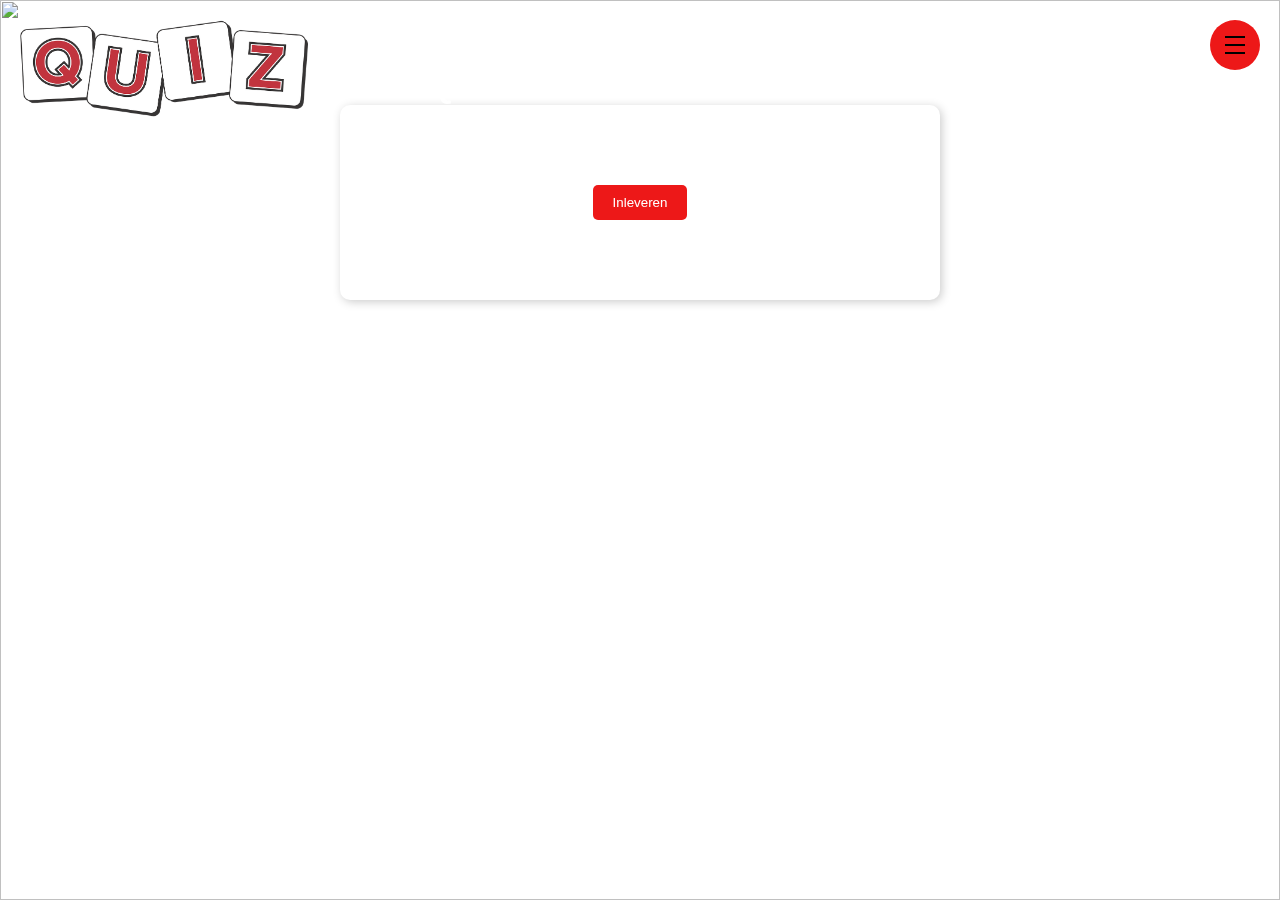
==== Contact/index.html @ 1dbd8944 "Contact" ====
<!DOCTYPE html>
<html lang="en">
<head>
    <meta charset="UTF-8">
    <meta http-equiv="X-UA-Compatible" content="IE=edge">
    <meta name="viewport" content="width=device-width, initial-scale=1.0">
    <title>Quizzie - BTTF</title>
    <link rel="stylesheet" href="style.css">
    <link rel="stylesheet" href="../body.css">
</head>
<body>
  <img src="./delorean.jpg" alt="" class="img-background">
  <div class="nav">
    <div class="logo">
      <a href="../index.html">
        <img src="../logo.png" alt="logo">
      </a>
    </div>
      <div class="nav-links">
          <input type="checkbox" id="active">
          <label onclick="hideRadio()" for="active" class="menu-btn"><span></span></label>
          <label for="active" class="close"></label>
          <div class="wrapper">
            <ul>
      <li><a href="../index.html">Home</a></li>
      <li><a href="../Quiz-porsche-cup/index.html">Quiz1</a></li>
      <li><a href="../Quiz-80s-rap/index.html">Quiz2</a></li>
      <li><a href="../Quiz-BTTF/index.html">Quiz3</a></li>
      <li><a href="#">Contact</a></li>
      </ul>
      </div>
      </div>
  </div>
  <div class="leeg">
    hi
  </div>
    <h1>Quizzie - Back to the Future</h1>
    <form>
      
      <input type="button" value="Inleveren" id="inleverButton" onclick="inleveren()">
      <input type="button" value="Opnieuw Maken" id="resetButton" onclick="window.location.reload()">
      <p id="resultaten"></p>
    </form>
    <script src="script.js"></script>
</body>
</html>
---- Contact/style.css ----
body {
    background-color: #f2f2f2;
    font-family: Arial, sans-serif;
}
.img-background {
    position: fixed;
    left: 0%;
    top: 0%;
    width: 100%;
    height: 100%;
    z-index: -1;
}
h1 {
    color: #ffffff;
    text-align: center;
    margin-top: 50px;
}
#vraag {
    margin-top: 20px;
    font-size: 1.2em;
}
#resultaten {
    text-align: center;
    font-size: medium;
}
#a1G, #a2G, #a3G, #a4G, #a5G, #a6G, #a7G, #a8G, #a9G, #a10G, #a11G, #a12G, #a13G, #a14G, #a15G {
    color: #4CAF50;
    font-size: medium;
}
#a1F, #a2F, #a3F, #a4F, #a5F, #a6F, #a7F, #a8F, #a9F, #a10F, #a11F, #a12F, #a13F, #a14F, #a15F {
    color: #ED1818;
    font-size: medium;
}
#resetButton {
    display: none;
}
form {
    margin: 0 auto;
    width: 600px;
    padding: 50px;
    background-color: white;
    border-radius: 10px;
    box-shadow: 2px 2px 10px #ccc;
}
input[type="radio"] {
    margin-right: 10px;
}
input[type="button"] {
    display: block;
    margin: 30px auto;
    padding: 10px 20px;
    background-color: #ED1818;
    color: white;
    border-radius: 5px;
    border: none;
    cursor: pointer;
    transition: 0.3s;
}
input[type="button"]:hover {
    background-color: #C8BFBF;
    transition: 0.3s;
}
---- body.css ----
/* Header */

*{
    margin: 0;
    padding: 0;
    box-sizing: border-box;
    font-family: 'Lato', sans-serif;
    font-family: 'Oswald', sans-serif;
  }
  body{
    background: #000;
    background: white;
    min-height: 100vh;
    overflow-x: hidden;
  }
  .wrapper{
    position: fixed;
    top: 0;
    right: -100%;
    height: 100%;
    width: 100%;
    background: #000;
    background: linear-gradient(-45deg, black, White, #C8BFBF, #ED1818);
    transition: all 0.6s ease-in-out;
  }
  #active:checked ~ .wrapper{
    right:0;
  }
  .menu-btn{
    position: absolute;
    z-index: 2;
    right: 20px;
    top: 20px;
    height: 50px;
    width: 50px;
    text-align: center;
    line-height: 50px;
    border-radius: 50%;
    font-size: 20px;
    cursor: pointer;
    color: #fff;
    background: #ED1818;
    transition: all 0.3s ease-in-out;
  }
  .menu-btn span,
  .menu-btn:before,
  .menu-btn:after{
      content: "";
      position: absolute;
      top: calc(50% - 1px);
      left: 30%;
      width: 40%;
      border-bottom: 2px solid #000;
      transition: transform .6s cubic-bezier(0.215, 0.61, 0.355, 1);
  }
  .menu-btn:before{
    transform: translateY(-8px);
  }
  .menu-btn:after{
    transform: translateY(8px);
  }
  
  
  .close {
      z-index: 1;
      width: 100%;
      height: 100%;
      pointer-events: none;
      transition: background .6s;
  }
  
  /* closing animation */
  #active:checked + .menu-btn span {
      transform: scaleX(0);
  }
  #active:checked + .menu-btn:before {
      transform: rotate(45deg);
    border-color: black;
  }
  #active:checked + .menu-btn:after {
      transform: rotate(-45deg);
    border-color: black;
  }
  .wrapper ul{
    position: absolute;
    top: 60%;
    left: 50%;
    height: 90%;
    transform: translate(-50%, -50%);
    list-style: none;
    text-align: center;
  }
  .wrapper ul li{
    height: 10%;
    margin: 15px 0;
  }
  .wrapper ul li a{
    text-decoration: none;
    font-size: 30px;
    font-weight: 500;
    padding: 5px 30px;
    color: black;
    border-radius: 50px;
    position: absolute;
    line-height: 50px;
    margin: 5px 30px;
    opacity: 0;
    transition: all 0.3s ease;
    transition: transform .6s cubic-bezier(0.215, 0.61, 0.355, 1);
  }
  .wrapper ul li a:after{
    position: absolute;
    content: "";
    background: #000;
    background:#ED1818;
    width: 100%;
    height: 100%;
    left: 0;
    top: 0;
    border-radius: 50px;
    transform: scaleY(0);
    z-index: -1;
    transition: transform 0.3s ease;
  }
  .wrapper ul li a:hover:after{
    transform: scaleY(1);
  }
  .wrapper ul li a:hover{
    color: black;
  }
  input[type="checkbox"]{
    display: none;
  }
  .content{
    position: absolute;
    top: 50%;
    left: 50%;
    transform: translate(-50%, -50%);
    z-index: -1;
    text-align: center;
    width: 100%;
    color: #202020;
  }
  .content .title{
    font-size: 40px;
    font-weight: 700;
  }
  .content p{
    font-size: 35px;
    font-weight: 600;
  }
  
  #active:checked ~ .wrapper ul li a{
    opacity: 1;
  }
  .wrapper ul li a{
    transition: opacity 1.2s, transform 1.2s cubic-bezier(0.215, 0.61, 0.355, 1);
    transform: translateX(100px);
  }
  #active:checked ~ .wrapper ul li a{
      transform: none;
      transition-timing-function: ease, cubic-bezier(.1,1.3,.3,1);
     transition-delay: .6s;
    transform: translateX(-100px);
  }

  /* end Header */


  .logo{
    float: left;
    margin-left: 20px;
    margin-top: 20px;
  }  
    .logo img{
        max-width: 30%;
    }
    .nav{
        position: fixed;
        background-color: transparent;
        width: 100%;
    }
    .leeg{
        color: transparent;
    }
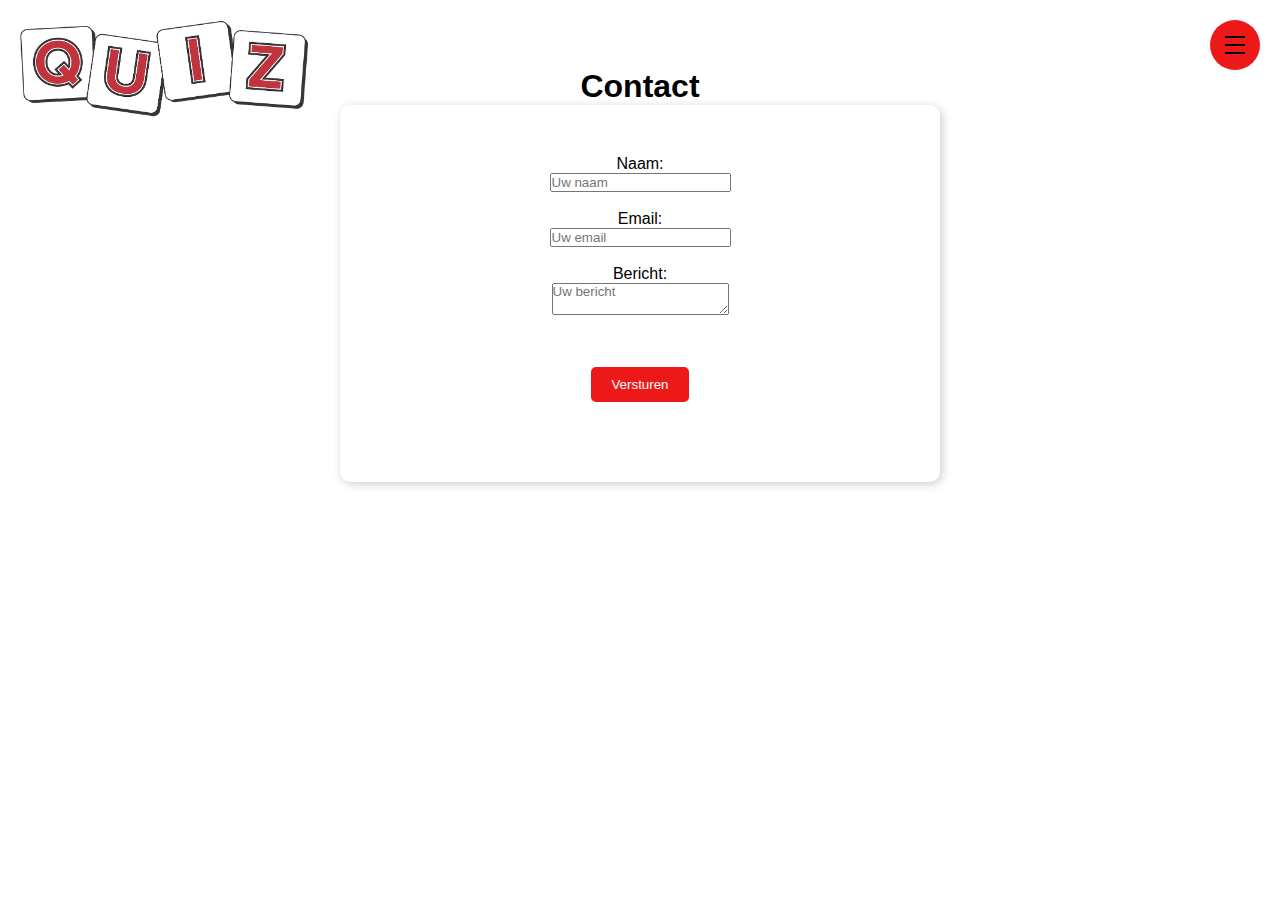
==== commit 1217a4d0: "Contact" ====
--- a/Contact/index.html
+++ b/Contact/index.html
@@ -4,12 +4,11 @@
     <meta charset="UTF-8">
     <meta http-equiv="X-UA-Compatible" content="IE=edge">
     <meta name="viewport" content="width=device-width, initial-scale=1.0">
-    <title>Quizzie - BTTF</title>
+    <title>Quizzie - Contact</title>
     <link rel="stylesheet" href="style.css">
     <link rel="stylesheet" href="../body.css">
 </head>
 <body>
-  <img src="./delorean.jpg" alt="" class="img-background">
   <div class="nav">
     <div class="logo">
       <a href="../index.html">
@@ -26,7 +25,6 @@
       <li><a href="../Quiz-porsche-cup/index.html">Quiz1</a></li>
       <li><a href="../Quiz-80s-rap/index.html">Quiz2</a></li>
       <li><a href="../Quiz-BTTF/index.html">Quiz3</a></li>
-      <li><a href="#">Contact</a></li>
       </ul>
       </div>
       </div>
@@ -34,12 +32,18 @@
   <div class="leeg">
     hi
   </div>
-    <h1>Quizzie - Back to the Future</h1>
-    <form>
-      
-      <input type="button" value="Inleveren" id="inleverButton" onclick="inleveren()">
-      <input type="button" value="Opnieuw Maken" id="resetButton" onclick="window.location.reload()">
-      <p id="resultaten"></p>
+    <h1>Contact</h1>
+    <form method="post" action="Email.php">
+      <label for="name">Naam:</label><br>
+      <input type="text" id="name" name="name" placeholder="Uw naam">
+      <br><br>
+      <label for="email">Email:</label><br>
+      <input type="email" id="email" name="email" placeholder="Uw email">
+      <br><br>
+      <label for="message">Bericht:</label><br>
+      <textarea id="message" name="message" placeholder="Uw bericht"></textarea>
+      <br><br>
+      <input id="button" type="submit" value="Versturen">
     </form>
     <script src="script.js"></script>
 </body>
--- a/Contact/style.css
+++ b/Contact/style.css
@@ -2,16 +2,8 @@
     background-color: #f2f2f2;
     font-family: Arial, sans-serif;
 }
-.img-background {
-    position: fixed;
-    left: 0%;
-    top: 0%;
-    width: 100%;
-    height: 100%;
-    z-index: -1;
-}
 h1 {
-    color: #ffffff;
+    color: #000000;
     text-align: center;
     margin-top: 50px;
 }
@@ -19,22 +11,8 @@
     margin-top: 20px;
     font-size: 1.2em;
 }
-#resultaten {
+form {
     text-align: center;
-    font-size: medium;
-}
-#a1G, #a2G, #a3G, #a4G, #a5G, #a6G, #a7G, #a8G, #a9G, #a10G, #a11G, #a12G, #a13G, #a14G, #a15G {
-    color: #4CAF50;
-    font-size: medium;
-}
-#a1F, #a2F, #a3F, #a4F, #a5F, #a6F, #a7F, #a8F, #a9F, #a10F, #a11F, #a12F, #a13F, #a14F, #a15F {
-    color: #ED1818;
-    font-size: medium;
-}
-#resetButton {
-    display: none;
-}
-form {
     margin: 0 auto;
     width: 600px;
     padding: 50px;
@@ -42,10 +20,14 @@
     border-radius: 10px;
     box-shadow: 2px 2px 10px #ccc;
 }
-input[type="radio"] {
-    margin-right: 10px;
+#invullen {
+    text-align: center;
+    margin: 0 auto;
+    width: 50%;
+    background-color: white;
+    border-radius: 5px;
 }
-input[type="button"] {
+#button {
     display: block;
     margin: 30px auto;
     padding: 10px 20px;
